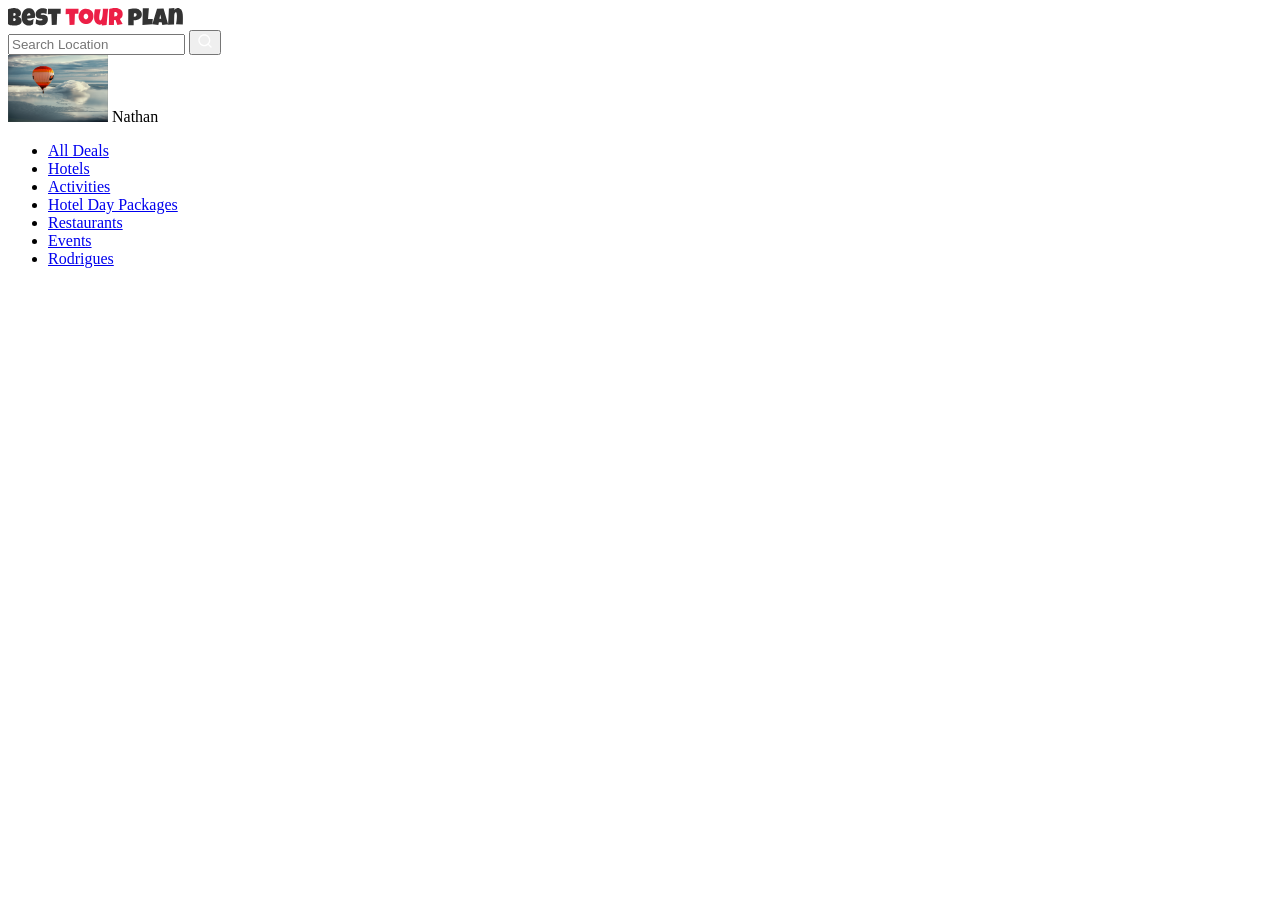
==== src/index.html @ 9586ab22 "create: connected fonts - Nunito & Muli" ====
<!DOCTYPE html>
<html lang="en">
  <head>
    <meta charset="UTF-8" />
    <meta name="viewport" content="width=device-width, initial-scale=1.0" />
    <link rel="stylesheet" href="css/style.css">
    <title>Best Tour Plan</title>
  </head>
  <body>
    <header class="header">
      <div class="container">
        <div class="header-top">
          <a href="#" class="logo">
            <img
              src="img/horizontal-logo.svg"
              alt="Logo: Best Tour Plan"
              class="logo__image"
            />
          </a>
          <form action="#" class="search">
            <input
              type="text"
              class="search__input"
              placeholder="Search Location"
            />
            <button class="search__button">
              <img src="img/search.svg" alt="Icon: Search" />
            </button>
          </form>

          <a class="user">
            <img
              src="img/avatar.jpg"
              alt="avatar"
              class="user__avatar"
              width="100px"
            />
            <span class="user__mane">Nathan</span>
          </a>
        </div>
        <!-- /.header-top -->
        <nav class="header-menu">
          <ul class="header-menu__list">
            <li class="header-menu__item">
              <a href="#" class="header-menu__link">All Deals</a>
            </li>
            <li class="header-menu__item">
              <a href="#" class="header-menu__link">Hotels</a>
            </li>
            <li class="header-menu__item">
              <a href="#" class="header-menu__link">Activities</a>
            </li>
            <li class="header-menu__item">
              <a href="#" class="header-menu__link">Hotel Day Packages</a>
            </li>
            <li class="header-menu__item">
              <a href="#" class="header-menu__link">Restaurants</a>
            </li>
            <li class="header-menu__item">
              <a href="#" class="header-menu__link">Events</a>
            </li>
            <li class="header-menu__item">
              <a href="#" class="header-menu__link">Rodrigues</a>
            </li>
          </ul>
        </nav>
      </div>
      <!-- /.container -->
    </header>
  </body>
</html>
---- src/css/style.css ----
@font-face {
  font-family: "Muli-Bold!";
  src: local("Muli-Bold");
  src: url(../font/Muli-Bold.ttf);
}
@font-face {
  font-family: "Muli-Regular!";
  src: local("Muli-Regular");
  src: url(../font/Muli-Regular.ttf);
}
@font-face {
  font-family: "Nunito-Bold!";
  src: local("Nunito-Bold!");
  src: url(../font/Nunito-Bold.ttf);
}
@font-face {
  font-family: "Nunito-ExtraBold!";
  src: local("Nunito-ExtraBold");
  src: url(../font/Nunito-ExtraBold.ttf);
}
@font-face {
  font-family: "Nunito-Regular!";
  src: local("Nunito-Regular!");
  src: url(../font/Nunito-Regular.ttf);
}/*# sourceMappingURL=style.css.map */
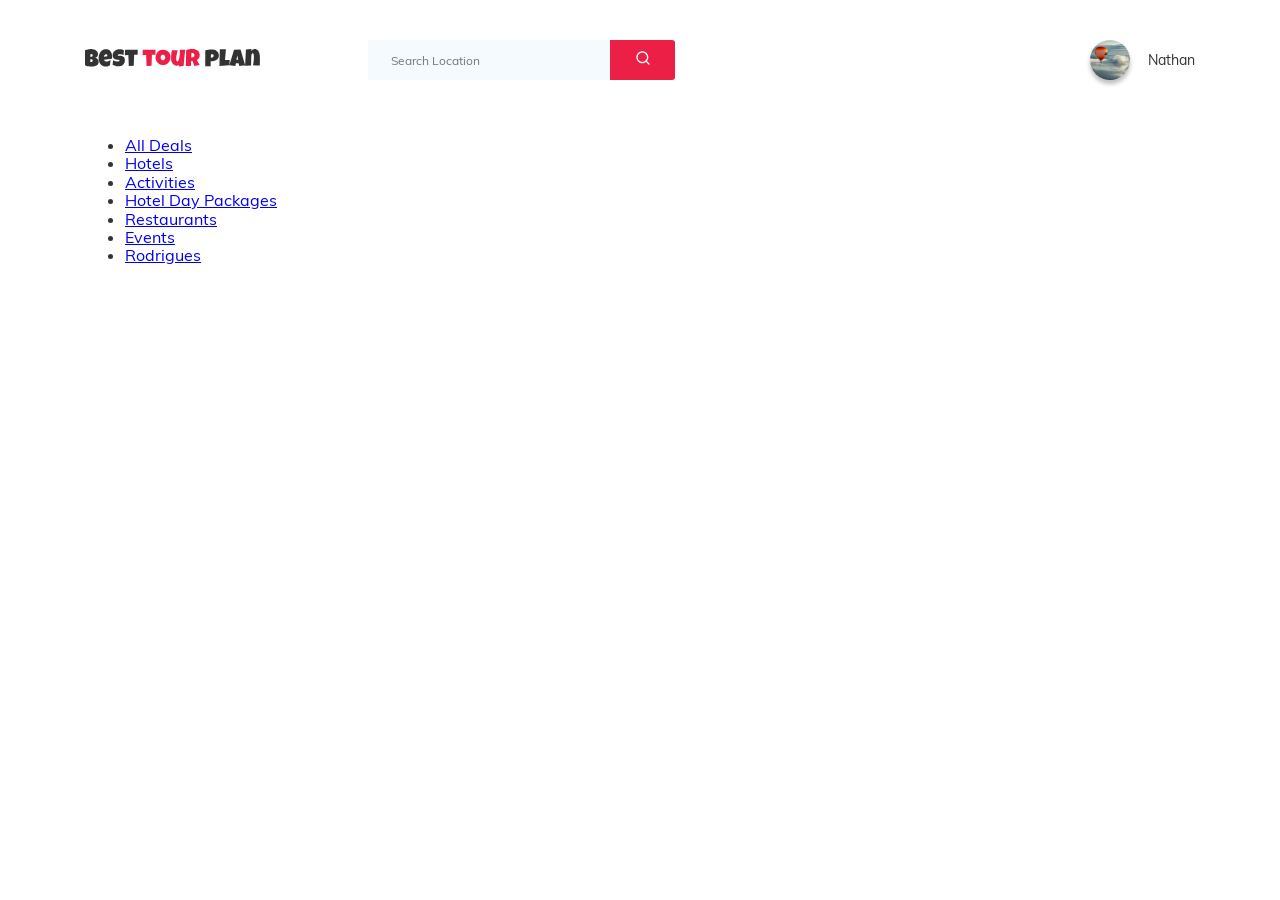
==== commit 166d1ca4: "create: styles for header" ====
--- a/src/index.html
+++ b/src/index.html
@@ -17,7 +17,7 @@
               class="logo__image"
             />
           </a>
-          <form action="#" class="search">
+          <form action="#" class="search header-top__search">
             <input
               type="text"
               class="search__input"
@@ -35,7 +35,7 @@
               class="user__avatar"
               width="100px"
             />
-            <span class="user__mane">Nathan</span>
+            <span class="user__name">Nathan</span>
           </a>
         </div>
         <!-- /.header-top -->
--- a/src/css/style.css
+++ b/src/css/style.css
@@ -22,4 +22,390 @@
   font-family: "Nunito-Regular!";
   src: local("Nunito-Regular!");
   src: url(../font/Nunito-Regular.ttf);
+}
+* {
+  box-sizing: border-box;
+}
+
+body {
+  font-family: "Muli-Regular!", sans-serif;
+  color: #333;
+}
+
+.container {
+  max-width: 1110px;
+  margin: 0 auto;
+}
+
+/*! normalize.css v8.0.1 | MIT License | github.com/necolas/normalize.css */
+/* Document
+   ========================================================================== */
+/**
+ * 1. Correct the line height in all browsers.
+ * 2. Prevent adjustments of font size after orientation changes in iOS.
+ */
+html {
+  line-height: 1.15; /* 1 */
+  -webkit-text-size-adjust: 100%; /* 2 */
+}
+
+/* Sections
+   ========================================================================== */
+/**
+ * Remove the margin in all browsers.
+ */
+body {
+  margin: 0;
+}
+
+/**
+ * Render the `main` element consistently in IE.
+ */
+main {
+  display: block;
+}
+
+/**
+ * Correct the font size and margin on `h1` elements within `section` and
+ * `article` contexts in Chrome, Firefox, and Safari.
+ */
+h1 {
+  font-size: 2em;
+  margin: 0.67em 0;
+}
+
+/* Grouping content
+   ========================================================================== */
+/**
+ * 1. Add the correct box sizing in Firefox.
+ * 2. Show the overflow in Edge and IE.
+ */
+hr {
+  box-sizing: content-box; /* 1 */
+  height: 0; /* 1 */
+  overflow: visible; /* 2 */
+}
+
+/**
+ * 1. Correct the inheritance and scaling of font size in all browsers.
+ * 2. Correct the odd `em` font sizing in all browsers.
+ */
+pre {
+  font-family: monospace, monospace; /* 1 */
+  font-size: 1em; /* 2 */
+}
+
+/* Text-level semantics
+   ========================================================================== */
+/**
+ * Remove the gray background on active links in IE 10.
+ */
+a {
+  background-color: transparent;
+}
+
+/**
+ * 1. Remove the bottom border in Chrome 57-
+ * 2. Add the correct text decoration in Chrome, Edge, IE, Opera, and Safari.
+ */
+abbr[title] {
+  border-bottom: none; /* 1 */
+  text-decoration: underline; /* 2 */
+  -webkit-text-decoration: underline dotted;
+          text-decoration: underline dotted; /* 2 */
+}
+
+/**
+ * Add the correct font weight in Chrome, Edge, and Safari.
+ */
+b,
+strong {
+  font-weight: bolder;
+}
+
+/**
+ * 1. Correct the inheritance and scaling of font size in all browsers.
+ * 2. Correct the odd `em` font sizing in all browsers.
+ */
+code,
+kbd,
+samp {
+  font-family: monospace, monospace; /* 1 */
+  font-size: 1em; /* 2 */
+}
+
+/**
+ * Add the correct font size in all browsers.
+ */
+small {
+  font-size: 80%;
+}
+
+/**
+ * Prevent `sub` and `sup` elements from affecting the line height in
+ * all browsers.
+ */
+sub,
+sup {
+  font-size: 75%;
+  line-height: 0;
+  position: relative;
+  vertical-align: baseline;
+}
+
+sub {
+  bottom: -0.25em;
+}
+
+sup {
+  top: -0.5em;
+}
+
+/* Embedded content
+   ========================================================================== */
+/**
+ * Remove the border on images inside links in IE 10.
+ */
+img {
+  border-style: none;
+}
+
+/* Forms
+   ========================================================================== */
+/**
+ * 1. Change the font styles in all browsers.
+ * 2. Remove the margin in Firefox and Safari.
+ */
+button,
+input,
+optgroup,
+select,
+textarea {
+  font-family: inherit; /* 1 */
+  font-size: 100%; /* 1 */
+  line-height: 1.15; /* 1 */
+  margin: 0; /* 2 */
+}
+
+/**
+ * Show the overflow in IE.
+ * 1. Show the overflow in Edge.
+ */
+button,
+input { /* 1 */
+  overflow: visible;
+}
+
+/**
+ * Remove the inheritance of text transform in Edge, Firefox, and IE.
+ * 1. Remove the inheritance of text transform in Firefox.
+ */
+button,
+select { /* 1 */
+  text-transform: none;
+}
+
+/**
+ * Correct the inability to style clickable types in iOS and Safari.
+ */
+button,
+[type=button],
+[type=reset],
+[type=submit] {
+  -webkit-appearance: button;
+}
+
+/**
+ * Remove the inner border and padding in Firefox.
+ */
+button::-moz-focus-inner,
+[type=button]::-moz-focus-inner,
+[type=reset]::-moz-focus-inner,
+[type=submit]::-moz-focus-inner {
+  border-style: none;
+  padding: 0;
+}
+
+/**
+ * Restore the focus styles unset by the previous rule.
+ */
+button:-moz-focusring,
+[type=button]:-moz-focusring,
+[type=reset]:-moz-focusring,
+[type=submit]:-moz-focusring {
+  outline: 1px dotted ButtonText;
+}
+
+/**
+ * Correct the padding in Firefox.
+ */
+fieldset {
+  padding: 0.35em 0.75em 0.625em;
+}
+
+/**
+ * 1. Correct the text wrapping in Edge and IE.
+ * 2. Correct the color inheritance from `fieldset` elements in IE.
+ * 3. Remove the padding so developers are not caught out when they zero out
+ *    `fieldset` elements in all browsers.
+ */
+legend {
+  box-sizing: border-box; /* 1 */
+  color: inherit; /* 2 */
+  display: table; /* 1 */
+  max-width: 100%; /* 1 */
+  padding: 0; /* 3 */
+  white-space: normal; /* 1 */
+}
+
+/**
+ * Add the correct vertical alignment in Chrome, Firefox, and Opera.
+ */
+progress {
+  vertical-align: baseline;
+}
+
+/**
+ * Remove the default vertical scrollbar in IE 10+.
+ */
+textarea {
+  overflow: auto;
+}
+
+/**
+ * 1. Add the correct box sizing in IE 10.
+ * 2. Remove the padding in IE 10.
+ */
+[type=checkbox],
+[type=radio] {
+  box-sizing: border-box; /* 1 */
+  padding: 0; /* 2 */
+}
+
+/**
+ * Correct the cursor style of increment and decrement buttons in Chrome.
+ */
+[type=number]::-webkit-inner-spin-button,
+[type=number]::-webkit-outer-spin-button {
+  height: auto;
+}
+
+/**
+ * 1. Correct the odd appearance in Chrome and Safari.
+ * 2. Correct the outline style in Safari.
+ */
+[type=search] {
+  -webkit-appearance: textfield; /* 1 */
+  outline-offset: -2px; /* 2 */
+}
+
+/**
+ * Remove the inner padding in Chrome and Safari on macOS.
+ */
+[type=search]::-webkit-search-decoration {
+  -webkit-appearance: none;
+}
+
+/**
+ * 1. Correct the inability to style clickable types in iOS and Safari.
+ * 2. Change font properties to `inherit` in Safari.
+ */
+::-webkit-file-upload-button {
+  -webkit-appearance: button; /* 1 */
+  font: inherit; /* 2 */
+}
+
+/* Interactive
+   ========================================================================== */
+/*
+ * Add the correct display in Edge, IE 10+, and Firefox.
+ */
+details {
+  display: block;
+}
+
+/*
+ * Add the correct display in all browsers.
+ */
+summary {
+  display: list-item;
+}
+
+/* Misc
+   ========================================================================== */
+/**
+ * Add the correct display in IE 10+.
+ */
+template {
+  display: none;
+}
+
+/**
+ * Add the correct display in IE 10.
+ */
+[hidden] {
+  display: none;
+}
+
+.header {
+  background-color: #fff;
+}
+.header-top {
+  display: flex;
+  align-items: center;
+  padding: 40px 0 40px 0;
+}
+.header-top__search {
+  margin-right: 415px;
+}
+
+.logo {
+  margin-right: 108px;
+}
+
+.search {
+  display: flex;
+  position: relative;
+  overflow: hidden;
+  border-radius: 3px;
+  height: 40px;
+}
+.search__input {
+  width: 350px;
+  height: 100%;
+  padding-left: 23px;
+  padding-right: 75px;
+  background-color: #F5FAFE;
+  border: none;
+  font-size: 12px;
+  line-height: 15px;
+  color: #333;
+}
+.search__button {
+  position: absolute;
+  top: 0;
+  right: 0;
+  background-color: #EC1F46;
+  width: 65px;
+  height: 100%;
+  border: none;
+}
+
+.user {
+  display: flex;
+  align-items: center;
+}
+.user__avatar {
+  width: 40px;
+  height: 40px;
+  border-radius: 50%;
+  -o-object-fit: cover;
+     object-fit: cover;
+  box-shadow: 0 4px 4px rgba(0, 0, 0, 0.25);
+  margin-right: 18px;
+}
+.user__name {
+  text-decoration: none;
+  font-size: 14px;
+  line-height: 18px;
 }/*# sourceMappingURL=style.css.map */
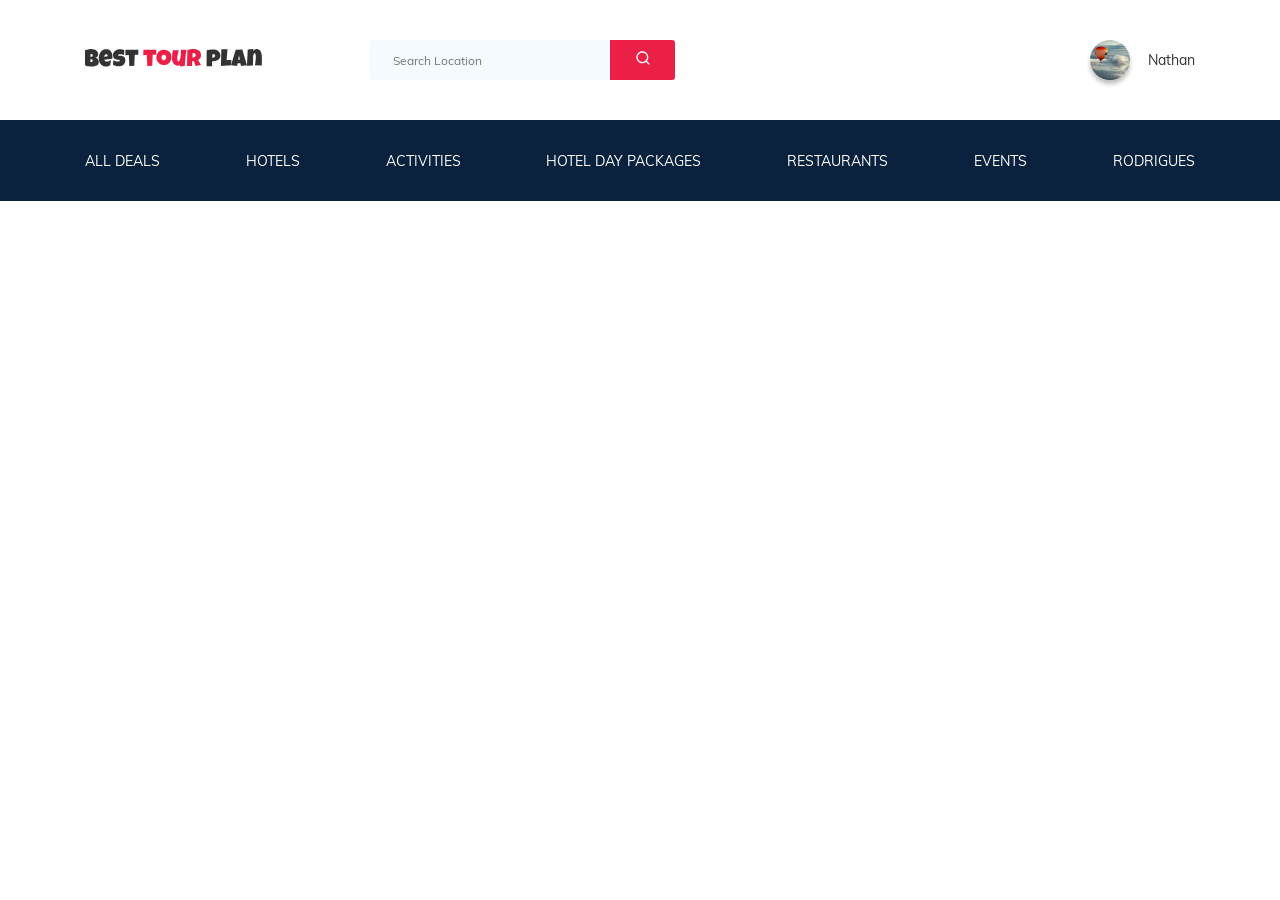
==== commit 885be0f3: "create: responsive tablet for header" ====
--- a/src/index.html
+++ b/src/index.html
@@ -3,13 +3,13 @@
   <head>
     <meta charset="UTF-8" />
     <meta name="viewport" content="width=device-width, initial-scale=1.0" />
-    <link rel="stylesheet" href="css/style.css">
+    <link rel="stylesheet" href="css/style.css" />
     <title>Best Tour Plan</title>
   </head>
   <body>
-    <header class="header">
+    <header class="navbar">
       <div class="container">
-        <div class="header-top">
+        <div class="navbar-top">
           <a href="#" class="logo">
             <img
               src="img/horizontal-logo.svg"
@@ -17,7 +17,7 @@
               class="logo__image"
             />
           </a>
-          <form action="#" class="search header-top__search">
+          <form action="#" class="search navbar-top__search">
             <input
               type="text"
               class="search__input"
@@ -38,34 +38,38 @@
             <span class="user__name">Nathan</span>
           </a>
         </div>
-        <!-- /.header-top -->
-        <nav class="header-menu">
-          <ul class="header-menu__list">
-            <li class="header-menu__item">
-              <a href="#" class="header-menu__link">All Deals</a>
+      </div>
+      <!-- /.container -->
+      <!-- /.navbar-top -->
+      <div class="navbar-bottom">
+        <div class="container">
+        <nav class="navbar-menu">
+          <ul class="navbar-menu__list">
+            <li class="navbar-menu__item">
+              <a href="#" class="navbar-menu__link">All Deals</a>
             </li>
-            <li class="header-menu__item">
-              <a href="#" class="header-menu__link">Hotels</a>
+            <li class="navbar-menu__item">
+              <a href="#" class="navbar-menu__link">Hotels</a>
             </li>
-            <li class="header-menu__item">
-              <a href="#" class="header-menu__link">Activities</a>
+            <li class="navbar-menu__item">
+              <a href="#" class="navbar-menu__link">Activities</a>
             </li>
-            <li class="header-menu__item">
-              <a href="#" class="header-menu__link">Hotel Day Packages</a>
+            <li class="navbar-menu__item">
+              <a href="#" class="navbar-menu__link">Hotel Day Packages</a>
             </li>
-            <li class="header-menu__item">
-              <a href="#" class="header-menu__link">Restaurants</a>
+            <li class="navbar-menu__item">
+              <a href="#" class="navbar-menu__link">Restaurants</a>
             </li>
-            <li class="header-menu__item">
-              <a href="#" class="header-menu__link">Events</a>
+            <li class="navbar-menu__item">
+              <a href="#" class="navbar-menu__link">Events</a>
             </li>
-            <li class="header-menu__item">
-              <a href="#" class="header-menu__link">Rodrigues</a>
+            <li class="navbar-menu__item">
+              <a href="#" class="navbar-menu__link">Rodrigues</a>
             </li>
           </ul>
         </nav>
+        </div>
       </div>
-      <!-- /.container -->
     </header>
   </body>
 </html>
--- a/src/css/style.css
+++ b/src/css/style.css
@@ -347,20 +347,44 @@
   display: none;
 }
 
-.header {
+.navbar {
   background-color: #fff;
 }
-.header-top {
+.navbar-top {
   display: flex;
   align-items: center;
   padding: 40px 0 40px 0;
 }
-.header-top__search {
+.navbar-top__search {
   margin-right: 415px;
+}
+.navbar-bottom {
+  background-color: #0A223D;
+}
+.navbar-menu {
+  padding: 31px 0;
+}
+.navbar-menu__list {
+  display: flex;
+  justify-content: space-between;
+  align-items: center;
+  list-style-type: none;
+  padding: 0;
+  margin: 0;
+}
+.navbar-menu__link {
+  text-decoration: none;
+  color: #fff;
+  text-transform: uppercase;
+  font-size: 14px;
+  line-height: 18px;
 }
 
 .logo {
   margin-right: 108px;
+}
+.logo__image {
+  width: 177px;
 }
 
 .search {
@@ -408,4 +432,43 @@
   text-decoration: none;
   font-size: 14px;
   line-height: 18px;
+}
+
+@media (max-width: 1200px) {
+  .container {
+    max-width: 960px;
+  }
+}
+@media (max-width: 992px) {
+  .container {
+    max-width: 700px;
+  }
+  .navbar-top {
+    padding: 30px 0;
+  }
+  .navbar-top__search {
+    margin-right: 80px;
+  }
+  .navbar-menu {
+    padding: 22px 0;
+  }
+  .navbar-menu__link {
+    font-size: 12px;
+    line-height: 15px;
+  }
+  .logo {
+    margin-right: 80px;
+  }
+}
+@media (max-width: 767px) {
+  .container {
+    max-width: 700px;
+    width: 92%;
+  }
+  .navbar-top__search {
+    margin-right: 50px;
+  }
+  .logo {
+    margin-right: 50px;
+  }
 }/*# sourceMappingURL=style.css.map */
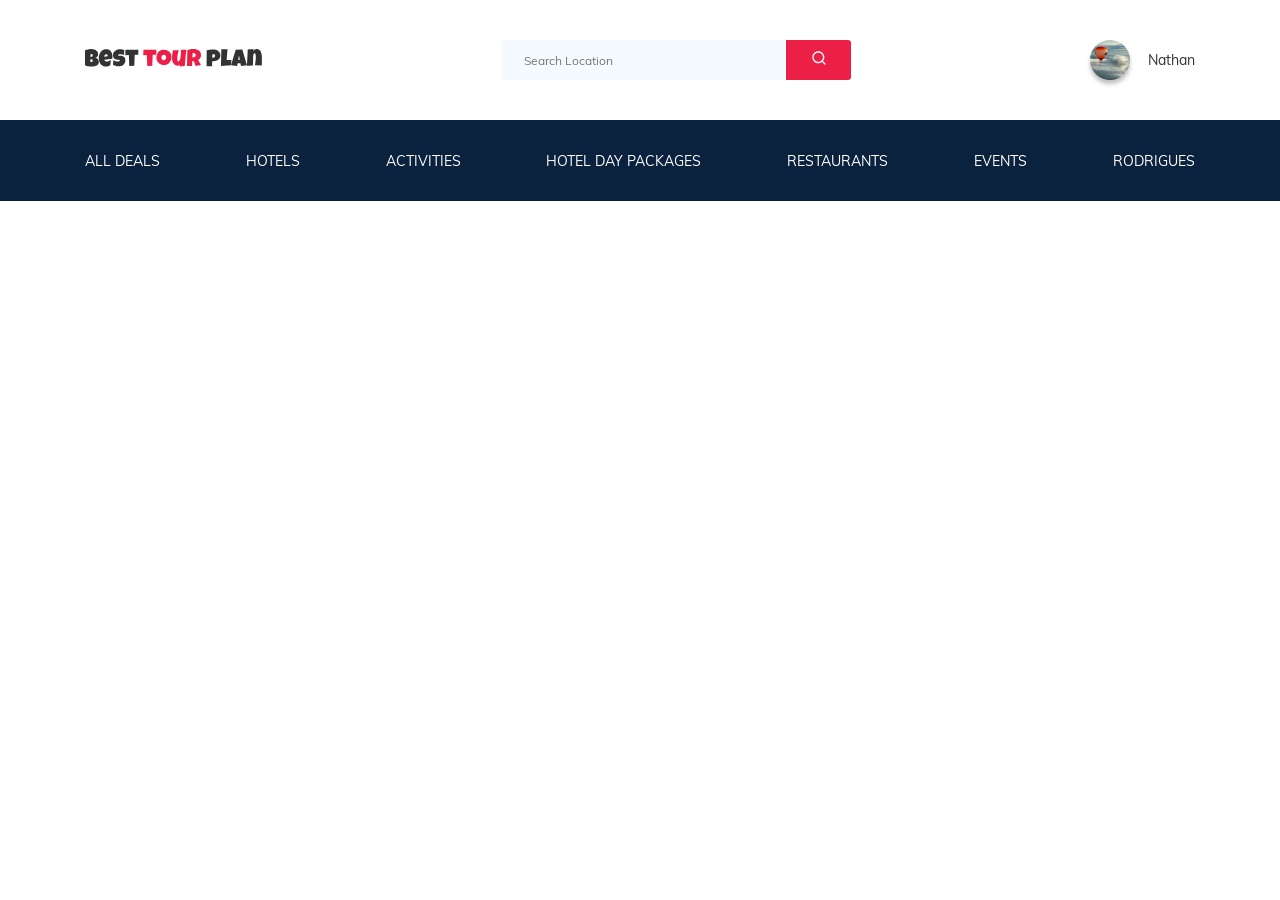
==== commit f6391cdb: "create: mobile responsive for header" ====
--- a/src/index.html
+++ b/src/index.html
@@ -28,7 +28,7 @@
             </button>
           </form>
 
-          <a class="user">
+          <a class="user navbar__user">
             <img
               src="img/avatar.jpg"
               alt="avatar"
@@ -37,6 +37,11 @@
             />
             <span class="user__name">Nathan</span>
           </a>
+          <button class=" menu-button navbar-top__menu-button">
+            <span class="menu-button__line"></span>
+            <span class="menu-button__line"></span>
+            <span class="menu-button__line"></span>
+          </button>
         </div>
       </div>
       <!-- /.container -->
--- a/src/css/style.css
+++ b/src/css/style.css
@@ -35,6 +35,10 @@
 .container {
   max-width: 1110px;
   margin: 0 auto;
+}
+
+img {
+  max-width: 100%;
 }
 
 /*! normalize.css v8.0.1 | MIT License | github.com/necolas/normalize.css */
@@ -353,10 +357,11 @@
 .navbar-top {
   display: flex;
   align-items: center;
+  justify-content: space-between;
   padding: 40px 0 40px 0;
 }
-.navbar-top__search {
-  margin-right: 415px;
+.navbar-top__menu-button {
+  display: none;
 }
 .navbar-bottom {
   background-color: #0A223D;
@@ -380,9 +385,6 @@
   line-height: 18px;
 }
 
-.logo {
-  margin-right: 108px;
-}
 .logo__image {
   width: 177px;
 }
@@ -446,9 +448,6 @@
   .navbar-top {
     padding: 30px 0;
   }
-  .navbar-top__search {
-    margin-right: 80px;
-  }
   .navbar-menu {
     padding: 22px 0;
   }
@@ -456,19 +455,40 @@
     font-size: 12px;
     line-height: 15px;
   }
-  .logo {
-    margin-right: 80px;
-  }
-}
-@media (max-width: 767px) {
+  .logo__image {
+    width: 132px;
+  }
+}
+@media (max-width: 768px) {
   .container {
-    max-width: 700px;
+    max-width: 576px;
     width: 92%;
   }
-  .navbar-top__search {
-    margin-right: 50px;
-  }
-  .logo {
-    margin-right: 50px;
+  .navbar-top {
+    justify-content: space-between;
+  }
+  .navbar-menu, .navbar-top__search, .navbar__user {
+    display: none;
+  }
+  .menu-button {
+    display: flex;
+    flex-direction: column;
+    align-items: center;
+    justify-content: space-between;
+    background-color: #fff;
+    width: 16px;
+    height: 11px;
+    border: none;
+    cursor: pointer;
+  }
+  .menu-button__line {
+    width: 16px;
+    height: 1px;
+    background-color: #333;
+  }
+}
+@media (max-width: 576px) {
+  .logo__image {
+    width: 99px;
   }
 }/*# sourceMappingURL=style.css.map */
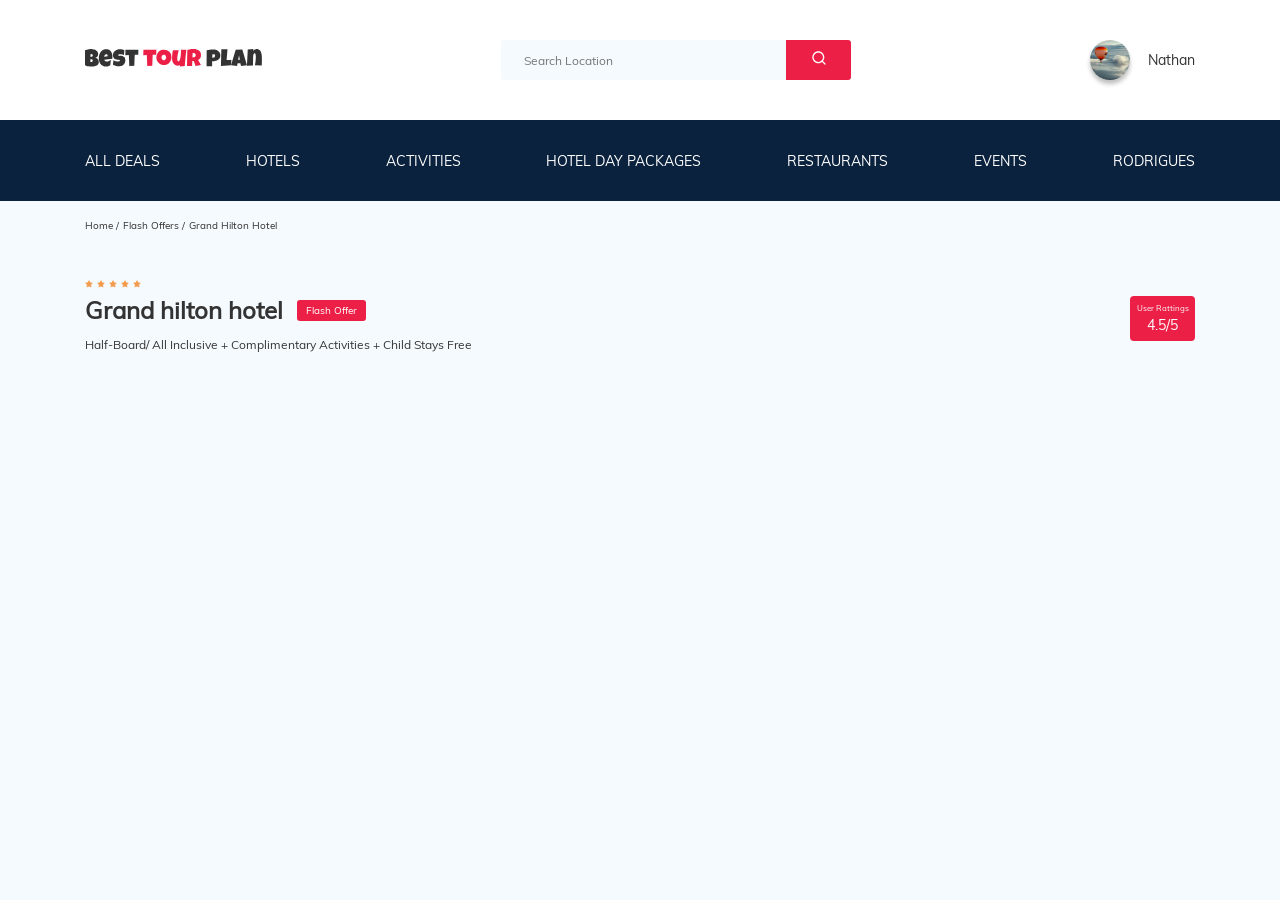
==== commit 03228d91: "create: breadcrumb and hotel-info" ====
--- a/src/index.html
+++ b/src/index.html
@@ -37,7 +37,7 @@
             />
             <span class="user__name">Nathan</span>
           </a>
-          <button class=" menu-button navbar-top__menu-button">
+          <button class="menu-button navbar-top__menu-button">
             <span class="menu-button__line"></span>
             <span class="menu-button__line"></span>
             <span class="menu-button__line"></span>
@@ -48,33 +48,81 @@
       <!-- /.navbar-top -->
       <div class="navbar-bottom">
         <div class="container">
-        <nav class="navbar-menu">
-          <ul class="navbar-menu__list">
-            <li class="navbar-menu__item">
-              <a href="#" class="navbar-menu__link">All Deals</a>
-            </li>
-            <li class="navbar-menu__item">
-              <a href="#" class="navbar-menu__link">Hotels</a>
-            </li>
-            <li class="navbar-menu__item">
-              <a href="#" class="navbar-menu__link">Activities</a>
-            </li>
-            <li class="navbar-menu__item">
-              <a href="#" class="navbar-menu__link">Hotel Day Packages</a>
-            </li>
-            <li class="navbar-menu__item">
-              <a href="#" class="navbar-menu__link">Restaurants</a>
-            </li>
-            <li class="navbar-menu__item">
-              <a href="#" class="navbar-menu__link">Events</a>
-            </li>
-            <li class="navbar-menu__item">
-              <a href="#" class="navbar-menu__link">Rodrigues</a>
-            </li>
-          </ul>
-        </nav>
+          <nav class="navbar-menu">
+            <ul class="navbar-menu__list">
+              <li class="navbar-menu__item">
+                <a href="#" class="navbar-menu__link">All Deals</a>
+              </li>
+              <li class="navbar-menu__item">
+                <a href="#" class="navbar-menu__link">Hotels</a>
+              </li>
+              <li class="navbar-menu__item">
+                <a href="#" class="navbar-menu__link">Activities</a>
+              </li>
+              <li class="navbar-menu__item">
+                <a href="#" class="navbar-menu__link">Hotel Day Packages</a>
+              </li>
+              <li class="navbar-menu__item">
+                <a href="#" class="navbar-menu__link">Restaurants</a>
+              </li>
+              <li class="navbar-menu__item">
+                <a href="#" class="navbar-menu__link">Events</a>
+              </li>
+              <li class="navbar-menu__item">
+                <a href="#" class="navbar-menu__link">Rodrigues</a>
+              </li>
+            </ul>
+          </nav>
         </div>
       </div>
     </header>
+    <nav class="breadcrumb">
+      <div class="container">
+        <ul class="breadcrumb-list">
+          <li class="breadcrumb-list__item">
+            <a href="#" class="breadcrumb-list__link">Home</a>
+          </li>
+          <li class="breadcrumb-list__item">
+            <a href="#" class="breadcrumb-list__link">Flash Offers</a>
+          </li>
+          <li class="breadcrumb-list__item">Grand Hilton Hotel</li>
+        </ul>
+      </div>
+    </nav>
+    <!-- /.breadcrumb -->
+
+    <section class="hotel">
+      <div class="container">
+        <div class="hotel-info">
+          <div class="hotel-info__text">
+            <div class="hotel-wrapper">
+              <div class="stars">
+                <img src="img/Star.svg" alt="star" />
+                <img src="img/Star.svg" alt="star" />
+                <img src="img/Star.svg" alt="star" />
+                <img src="img/Star.svg" alt="star" />
+                <img src="img/Star.svg" alt="star" />
+              </div>
+              <!-- /.stars -->
+              <h1 class="hotel-name hotel-info__name ">Grand hilton hotel</h1>
+              <span class="offer hotel-info__offer">Flash Offer</span>
+            </div>
+            <!-- /.hotel-wrapper -->
+            <p class="hotel-description hotel-info__description">
+              Half-Board/ All Inclusive + Complimentary Activities + Child Stays
+              Free
+            </p>
+          </div>
+          <!-- /.hotel-info__text -->
+          <div class="rating hotel-info__rating">
+            <span class="rating__text">User Rattings</span>
+            <span class="rating__counter">4.5/5</span>
+          </div>
+          <!-- /.hotel-info__rating -->
+        </div>
+        <!-- /.hotel-info -->
+      </div>
+      <!-- /.container -->
+    </section>
   </body>
 </html>
--- a/src/css/style.css
+++ b/src/css/style.css
@@ -30,6 +30,7 @@
 body {
   font-family: "Muli-Regular!", sans-serif;
   color: #333;
+  background-color: #f5fafe;
 }
 
 .container {
@@ -436,6 +437,83 @@
   line-height: 18px;
 }
 
+.breadcrumb-list {
+  display: flex;
+  align-items: center;
+  list-style: none;
+  padding: 18px 0;
+  margin: 0px;
+}
+.breadcrumb-list__item {
+  font-size: 10px;
+  line-height: 13px;
+}
+.breadcrumb-list__item:not(:last-child)::after {
+  content: "/";
+  margin-right: 4px;
+}
+.breadcrumb-list__link {
+  text-decoration: none;
+  color: inherit;
+}
+
+.hotel {
+  padding: 23px 0 70px 0;
+}
+.hotel-info {
+  display: flex;
+  align-items: center;
+  justify-content: space-between;
+}
+.hotel-info__name {
+  margin: 0 14px 0 0;
+}
+.hotel-name {
+  font-size: 24px;
+  line-height: 30px;
+}
+.hotel-description {
+  font-size: 12px;
+  line-height: 15px;
+}
+
+.hotel-wrapper {
+  display: flex;
+  flex-wrap: wrap;
+  align-items: center;
+}
+
+.stars {
+  margin-bottom: 4px;
+  flex-basis: 100%;
+}
+
+.offer {
+  font-size: 10px;
+  line-height: 13px;
+  padding: 4px 9px;
+  border-radius: 3px;
+  background-color: #EC1F46;
+  color: white;
+}
+
+.rating {
+  max-width: 65px;
+  min-height: 45px;
+  text-align: center;
+  color: white;
+  background-color: #EC1F46;
+  border-radius: 4px;
+}
+.rating__text {
+  font-size: 8px;
+  line-height: 10px;
+}
+.rating__counter {
+  font-size: 14px;
+  line-height: 18px;
+}
+
 @media (max-width: 1200px) {
   .container {
     max-width: 960px;
@@ -457,6 +535,9 @@
   }
   .logo__image {
     width: 132px;
+  }
+  .search__input {
+    width: 340px;
   }
 }
 @media (max-width: 768px) {
@@ -478,6 +559,7 @@
     background-color: #fff;
     width: 16px;
     height: 11px;
+    padding: 0;
     border: none;
     cursor: pointer;
   }
@@ -486,6 +568,29 @@
     height: 1px;
     background-color: #333;
   }
+  .hotel-wrapper {
+    justify-content: space-between;
+  }
+  .hotel-info__text {
+    width: 100%;
+  }
+  .hotel-info__name {
+    margin: 0px;
+    flex-basis: 100%;
+  }
+  .hotel-info__rating {
+    display: none;
+  }
+  .hotel-info__offer {
+    order: -1;
+    margin-bottom: 10px;
+  }
+  .hotel-info__description {
+    margin: 0;
+  }
+  .stars {
+    flex-basis: content;
+  }
 }
 @media (max-width: 576px) {
   .logo__image {
